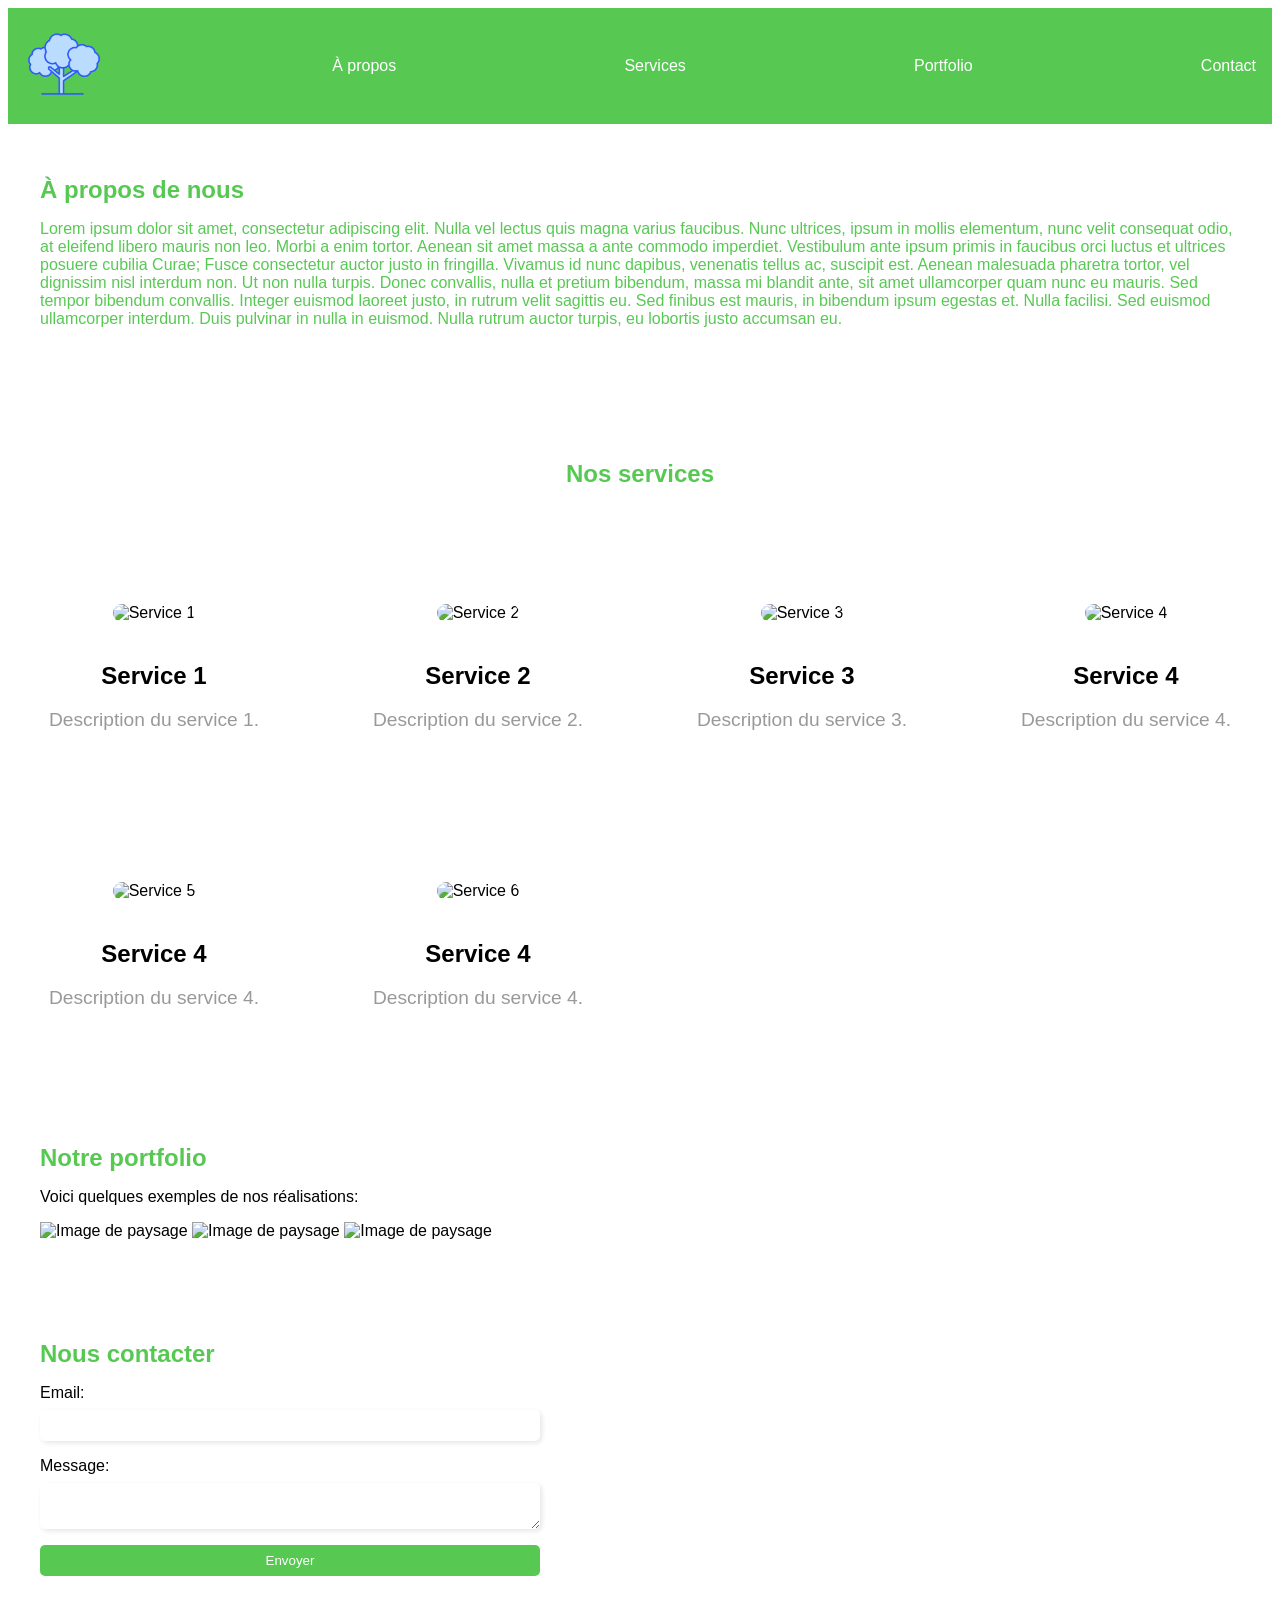
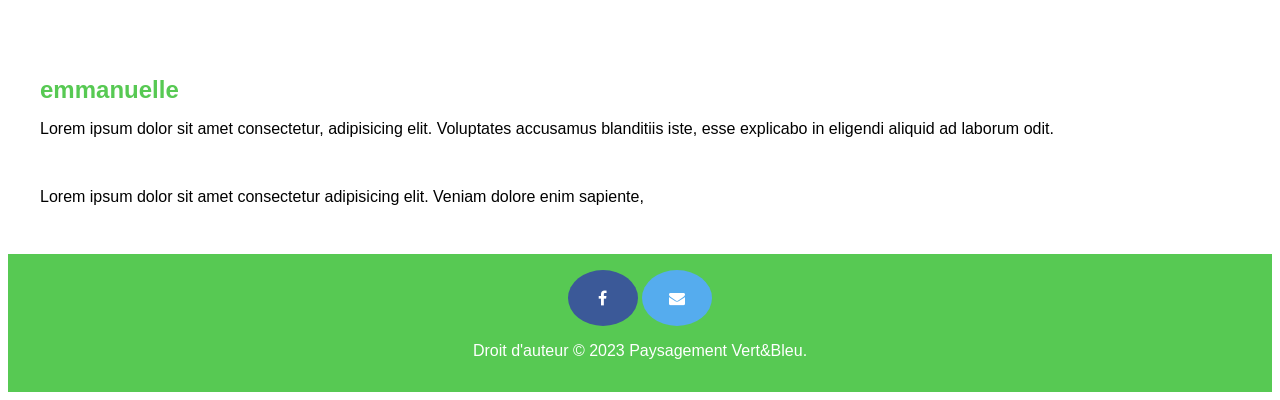
==== index.html @ c7f94cf3 "Add files via upload" ====
<!DOCTYPE html>
<html lang="fr">
<head>
  <meta charset="UTF-8">
  <meta http-equiv="X-UA-Compatible" content="IE=edge">
  <meta name="viewport" content="width=device-width, initial-scale=1.0">
  <title>Page de paysagement</title>
  <link rel="stylesheet" href="styles.css">
  <link rel="stylesheet" href="https://cdnjs.cloudflare.com/ajax/libs/font-awesome/4.7.0/css/font-awesome.min.css">
</head>
<body>
  <!-- Menu horizontal -->
  <nav class="menu">
    <a href="#top"> <img src="/img/tree.png" alt="" width="80px" height="80px"> </a>
    <a href="#a-propos">À propos</a>
    <a href="#services">Services</a>
    <a href="#portfolio">Portfolio</a>
    <a href="#contact">Contact</a>
  </nav>

  <!-- Section à propos -->
  <section id="a-propos" class="section section-apropos">
    <div class="container">
      <h2>À propos de nous</h2>
      <p>Lorem ipsum dolor sit amet, consectetur adipiscing elit. Nulla vel lectus quis magna varius faucibus. Nunc ultrices, ipsum in mollis elementum, nunc velit consequat odio, at eleifend libero mauris non leo. Morbi a enim tortor. Aenean sit amet massa a ante commodo imperdiet. Vestibulum ante ipsum primis in faucibus orci luctus et ultrices posuere cubilia Curae; Fusce consectetur auctor justo in fringilla. Vivamus id nunc dapibus, venenatis tellus ac, suscipit est. Aenean malesuada pharetra tortor, vel dignissim nisl interdum non. Ut non nulla turpis. Donec convallis, nulla et pretium bibendum, massa mi blandit ante, sit amet ullamcorper quam nunc eu mauris. Sed tempor bibendum convallis. Integer euismod laoreet justo, in rutrum velit sagittis eu. Sed finibus est mauris, in bibendum ipsum egestas et. Nulla facilisi. Sed euismod ullamcorper interdum. Duis pulvinar in nulla in euismod. Nulla rutrum auctor turpis, eu lobortis justo accumsan eu.</p>
    </div>
  </section>

  <!-- Section services -->
  <section id="services" class="section section-services">
    <div class="container">
      <h2>Nos services</h2>
      <div class="services-grid">
        <div class="service">
          <img src="image-service-1.jpg" alt="Service 1">
          <h3>Service 1</h3>
          <p>Description du service 1.</p>
        </div>
        <div class="service">
          <img src="image-service-2.jpg" alt="Service 2">
          <h3>Service 2</h3>
          <p>Description du service 2.</p>
        </div>
        <div class="service">
          <img src="image-service-3.jpg" alt="Service 3">
          <h3>Service 3</h3>
          <p>Description du service 3.</p>
        </div>
        <div class="service">
          <img src="image-service-4.jpg" alt="Service 4">
          <h3>Service 4</h3>
          <p>Description du service 4.</p>
        </div>
        <div class="service">
          <img src="image-service-5.jpg" alt="Service 5">
          <h3>Service 4</h3>
          <p>Description du service 4.</p>
        </div>
        <div class="service">
          <img src="image-service-5.jpg" alt="Service 6">
          <h3>Service 4</h3>
          <p>Description du service 4.</p>
        </div>
      </div>
    </div>
  </section>
  
  <!-- Section portfolio -->
  <section id="portfolio" class="section section-portfolio">
    <div class="container">
      <h2>Notre portfolio</h2>
      <p>Voici quelques exemples de nos réalisations:</p>
      <img src="/img/arbustre.jpg" alt="Image de paysage">
      <img src="/img/terreoutils.jpg" alt="Image de paysage">
      <img src="/img/gazon.jpg" alt="Image de paysage">
    </div>
  </section>

  <!-- Section contact -->
  <section id="contact" class="section section-contact">
    <div class="container">
      <h2>Nous contacter</h2>
      <form>
        <label for="email">Email:</label>
        <input type="email" id="email" name="email">
        <label for="message">Message:</label>
        <textarea id="message" name="message"></textarea>
        <button type="submit">Envoyer</button>
      </form>
    </div>
    <div>
      <H2>emmanuelle</H2>
      <p>Lorem ipsum dolor sit amet consectetur, adipisicing elit. Voluptates accusamus blanditiis iste, esse explicabo in eligendi aliquid ad laborum odit.</p>
      <br>
      <p>Lorem ipsum dolor sit amet consectetur adipisicing elit. Veniam dolore enim sapiente,</p>
    </div>
  </section>

  <!-- Footer -->
  <footer class="footer">
        <a href="#" class="fa fa-facebook"></a>
        <a href="#" class="fa fa-envelope"></a>

    <div class="container">
      <p>Droit d'auteur © 2023 Paysagement Vert&Bleu.</p>
    </div>
  </footer>

</body>
</html>
---- styles.css ----
/* Couleurs */
:root {
    --couleur-principale: #57c953; /* vert plus nature */
  }
  
  /* Polices */
  body {
    font-family: Arial, sans-serif;
  }
  
  /* Menu */
  .menu {
    display: flex;
    justify-content: space-between;
    align-items: center;
    background-color: var(--couleur-principale);
    color: white;
    padding: 1rem;
  }
  
  .menu a {
    color: white;
    text-decoration: none;
  }
  
  /* Sections */
  .section {
    padding: 2rem;
    background-color: white;
  }
  
  

  .section h2 {
    margin-bottom: 1rem;
    color: var(--couleur-principale);
  }
  
  /* À propos */
  .section-apropos {
    background-color: white;
    color: var(--couleur-principale);
  }
  
  /* Services */


  .section-services {
    background-color: #fff;
    padding: 4rem 0;
    text-align: center;
  }
  
  .services-grid {
    display: grid;
    grid-template-columns: repeat(auto-fit, minmax(250px, 1fr));
    gap: 2rem;
  }
  
  .service {
    margin-top: 100px;
    text-align: center;
  }
  
  .service img {
    width: 100%;
    height: auto;
    border-radius: 10px;
    margin-bottom: 1rem;
  }
  
  .service h3 {
    font-size: 1.5rem;
    margin-bottom: 0.5rem;
  }
  
  .service p {
    font-size: 1.2rem;
    color: #999;
  }
  
  /* Portfolio */
  .section-portfolio img {
    width: 100%;
    width: 500px;
    height: auto;
    margin-bottom: 1rem;
  }
  
  /* Contact */
  
  .section-contact form {
    display: flex;
    flex-direction: column;
    max-width: 500px;
    margin-bottom: 100px;
  }
  
  .section-contact label {
    margin-bottom: 0.5rem;
  }
  
  .section-contact input,
  .section-contact textarea {
    padding: 0.5rem;
    margin-bottom: 1rem;
    border: none;
    border-radius: 5px;
    box-shadow: 2px 2px 5px rgba(0, 0, 0, 0.1);
  }
  
  .section-contact button[type="submit"] {
    background-color: var(--couleur-principale);
    color: white;
    border: none;
    border-radius: 5px;
    padding: 0.5rem;
    cursor: pointer;
  }
  
  .section-contact button[type="submit"]:hover {
    background-color: #487c4e;
  }
  
  /* Footer */
  .footer {
    background-color: var(--couleur-principale);
    color: white;
    text-align: center;
    padding: 1rem;
  }

  /* Facebook */
.fa-facebook {
  background: #3B5998;
  color: white;
}

/* Twitter */
.fa-envelope {
  background: #55ACEE;
  color: white;
}

.fa {
  padding: 20px;
  font-size: 30px;
  width: 30px;
  text-align: center;
  text-decoration: none;
  border-radius: 50%;
}
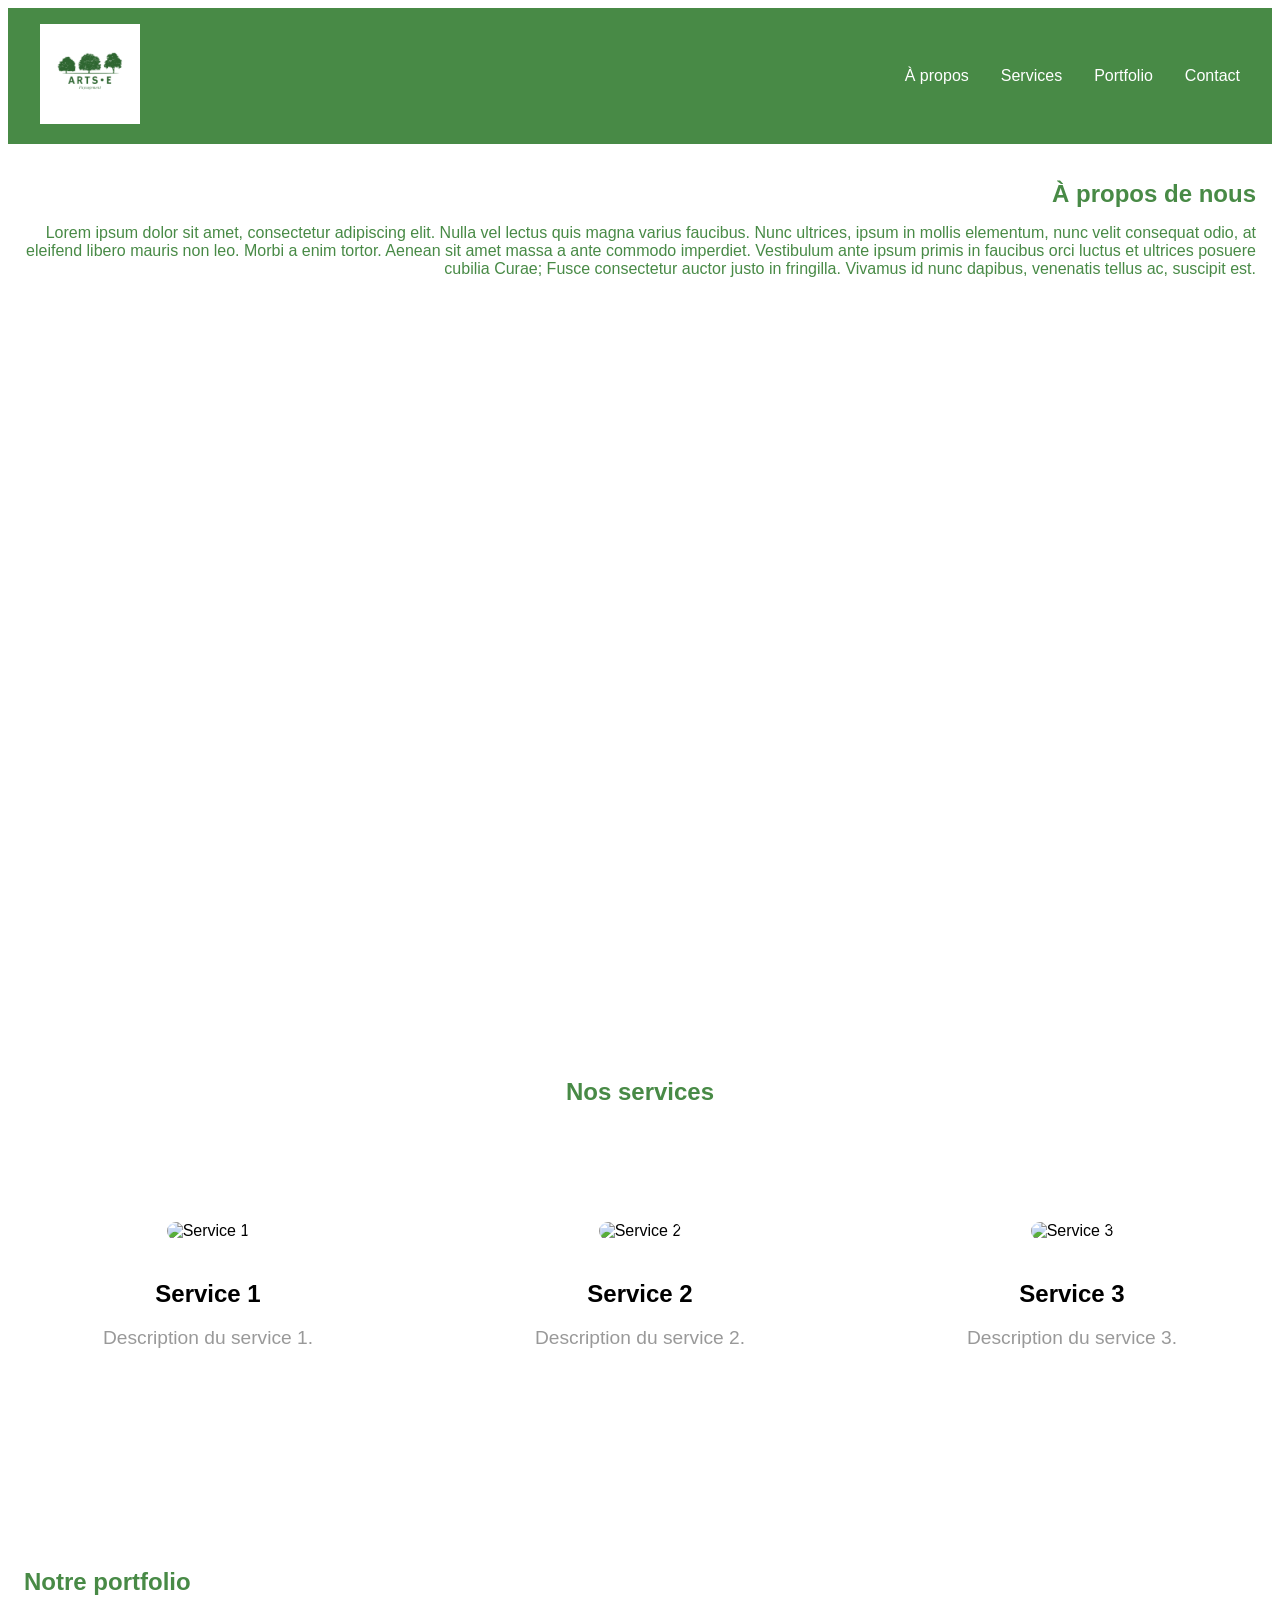
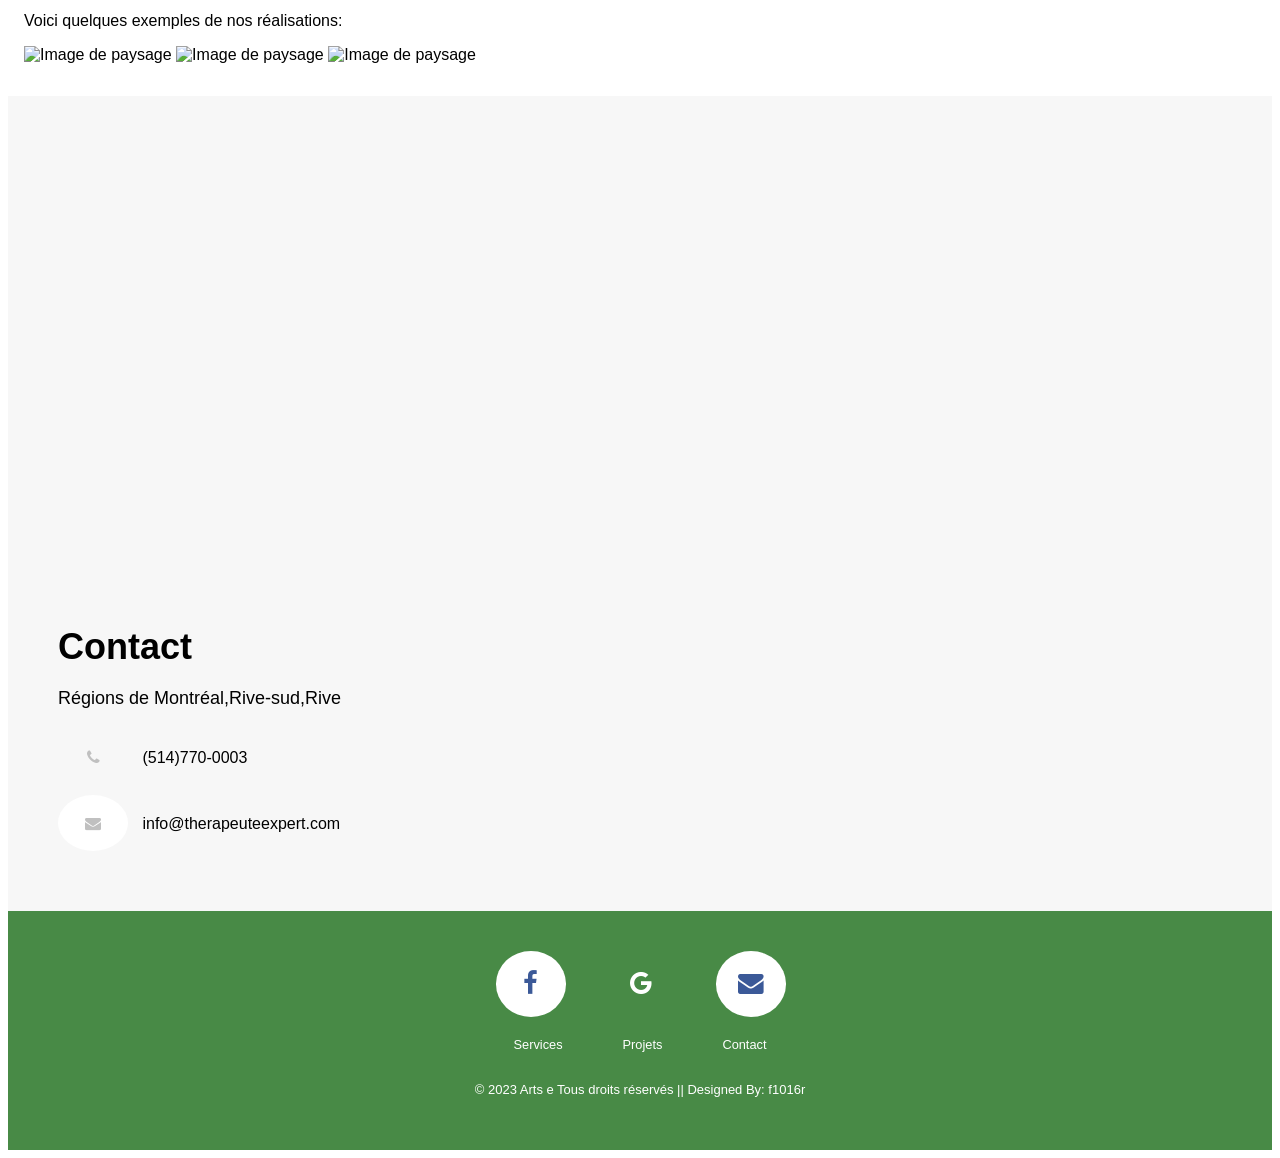
==== commit b39f3e1d: "Add files via upload" ====
--- a/index.html
+++ b/index.html
@@ -9,20 +9,24 @@
   <link rel="stylesheet" href="https://cdnjs.cloudflare.com/ajax/libs/font-awesome/4.7.0/css/font-awesome.min.css">
 </head>
 <body>
-  <!-- Menu horizontal -->
-  <nav class="menu">
-    <a href="#top"> <img src="/img/tree.png" alt="" width="80px" height="80px"> </a>
-    <a href="#a-propos">À propos</a>
-    <a href="#services">Services</a>
-    <a href="#portfolio">Portfolio</a>
-    <a href="#contact">Contact</a>
-  </nav>
-
+  <header>
+    <div class="menu-toggle">&#9776;</div>
+    <nav class="menu">
+      <a href="#top"><img src="/img/logoartse.png" alt="" width="100px" height="100px"></a>
+      <div class="menu-links">
+        <a href="#a-propos">À propos</a>
+        <a href="#services">Services</a>
+        <a href="#portfolio">Portfolio</a>
+        <a href="#contact">Contact</a>
+      </div>
+    </nav>
+  </header>
+  
   <!-- Section à propos -->
   <section id="a-propos" class="section section-apropos">
-    <div class="container">
+    <div class="contains">
       <h2>À propos de nous</h2>
-      <p>Lorem ipsum dolor sit amet, consectetur adipiscing elit. Nulla vel lectus quis magna varius faucibus. Nunc ultrices, ipsum in mollis elementum, nunc velit consequat odio, at eleifend libero mauris non leo. Morbi a enim tortor. Aenean sit amet massa a ante commodo imperdiet. Vestibulum ante ipsum primis in faucibus orci luctus et ultrices posuere cubilia Curae; Fusce consectetur auctor justo in fringilla. Vivamus id nunc dapibus, venenatis tellus ac, suscipit est. Aenean malesuada pharetra tortor, vel dignissim nisl interdum non. Ut non nulla turpis. Donec convallis, nulla et pretium bibendum, massa mi blandit ante, sit amet ullamcorper quam nunc eu mauris. Sed tempor bibendum convallis. Integer euismod laoreet justo, in rutrum velit sagittis eu. Sed finibus est mauris, in bibendum ipsum egestas et. Nulla facilisi. Sed euismod ullamcorper interdum. Duis pulvinar in nulla in euismod. Nulla rutrum auctor turpis, eu lobortis justo accumsan eu.</p>
+      <p>Lorem ipsum dolor sit amet, consectetur adipiscing elit. Nulla vel lectus quis magna varius faucibus. Nunc ultrices, ipsum in mollis elementum, nunc velit consequat odio, at eleifend libero mauris non leo. Morbi a enim tortor. Aenean sit amet massa a ante commodo imperdiet. Vestibulum ante ipsum primis in faucibus orci luctus et ultrices posuere cubilia Curae; Fusce consectetur auctor justo in fringilla. Vivamus id nunc dapibus, venenatis tellus ac, suscipit est. </p>
     </div>
   </section>
 
@@ -46,28 +50,13 @@
           <h3>Service 3</h3>
           <p>Description du service 3.</p>
         </div>
-        <div class="service">
-          <img src="image-service-4.jpg" alt="Service 4">
-          <h3>Service 4</h3>
-          <p>Description du service 4.</p>
-        </div>
-        <div class="service">
-          <img src="image-service-5.jpg" alt="Service 5">
-          <h3>Service 4</h3>
-          <p>Description du service 4.</p>
-        </div>
-        <div class="service">
-          <img src="image-service-5.jpg" alt="Service 6">
-          <h3>Service 4</h3>
-          <p>Description du service 4.</p>
-        </div>
       </div>
     </div>
   </section>
   
   <!-- Section portfolio -->
   <section id="portfolio" class="section section-portfolio">
-    <div class="container">
+    <div class="pics">
       <h2>Notre portfolio</h2>
       <p>Voici quelques exemples de nos réalisations:</p>
       <img src="/img/arbustre.jpg" alt="Image de paysage">
@@ -76,36 +65,46 @@
     </div>
   </section>
 
-  <!-- Section contact -->
-  <section id="contact" class="section section-contact">
-    <div class="container">
-      <h2>Nous contacter</h2>
-      <form>
-        <label for="email">Email:</label>
-        <input type="email" id="email" name="email">
-        <label for="message">Message:</label>
-        <textarea id="message" name="message"></textarea>
-        <button type="submit">Envoyer</button>
-      </form>
-    </div>
-    <div>
-      <H2>emmanuelle</H2>
-      <p>Lorem ipsum dolor sit amet consectetur, adipisicing elit. Voluptates accusamus blanditiis iste, esse explicabo in eligendi aliquid ad laborum odit.</p>
-      <br>
-      <p>Lorem ipsum dolor sit amet consectetur adipisicing elit. Veniam dolore enim sapiente,</p>
+  <section id="contact-section">
+    <div class="contact-container">
+      <div class="map-section">
+        <div class="map">
+          <iframe src="https://www.google.com/maps/embed?pb=!1m18!1m12!1m3!1d178788.19615527376!2d-73.8766791450049!3d45.559064210405836!2m3!1f0!2f0!3f0!3m2!1i1024!2i768!4f13.1!3m3!1m2!1s0x4cc91a541c64b70d%3A0x654e3138211fefef!2zTW9udHLDqWFsLCBRQw!5e0!3m2!1sfr!2sca!4v1682355980009!5m2!1sfr!2sca" width="100%" height="100%" style="border:0;" allowfullscreen="" loading="lazy" referrerpolicy="no-referrer-when-downgrade"></iframe>
+        </div>
+        <div class="contact-info">
+          <h2>Contact</h2>
+          <ul>
+            <p>Régions de Montréal,Rive-sud,Rive</p>
+            <li><i class="fa fa-phone"></i> (514)770-0003</li>
+            <li><i class="fa fa-envelope"></i> info@therapeuteexpert.com</li>
+          </ul>
+        </div>
+      </div>
     </div>
   </section>
+  
+
 
   <!-- Footer -->
-  <footer class="footer">
-        <a href="#" class="fa fa-facebook"></a>
-        <a href="#" class="fa fa-envelope"></a>
+  <footer>
+    <div class="footer">
+    <div class="row">
+    <a href="https://www.facebook.com/profile.php?id=100091646423129" target="_blank"><i class="fa fa-facebook"></i></a>
+    <a href="#"><i class="fa fa-google"></i></a>
+    <a href="mailto:agroymultiservices@gmail.com"><i class="fa fa-envelope"></i></a>
+    </div>
 
-    <div class="container">
-      <p>Droit d'auteur © 2023 Paysagement Vert&Bleu.</p>
+    <div class="row">
+    <ul>
+        <li><a href="#services">Services</a></li>
+        <li><a href="#projets">Projets</a></li>
+        <li><a href="#contact">Contact</a></li>
+    </ul>
+    <p> © 2023 Arts e  Tous droits réservés || Designed By: f1016r </p>
     </div>
-  </footer>
+    </footer>
 
 </body>
 </html>
 
+<script src="https://ajax.googleapis.com/ajax/libs/jquery/3.5.1/jquery.min.js"></script>
--- a/styles.css
+++ b/styles.css
@@ -1,6 +1,7 @@
 /* Couleurs */
 :root {
-    --couleur-principale: #57c953; /* vert plus nature */
+    --couleur-principale: #488a46; /* vert plus nature */
+    --couleur-secondaire1: #3B5998;
   }
   
   /* Polices */
@@ -8,8 +9,7 @@
     font-family: Arial, sans-serif;
   }
   
-  /* Menu */
-  .menu {
+  header {
     display: flex;
     justify-content: space-between;
     align-items: center;
@@ -18,14 +18,56 @@
     padding: 1rem;
   }
   
+  .menu-toggle {
+    font-size: 2rem;
+    cursor: pointer;
+    display: none;
+  }
+  
+  .menu {
+    display: flex;
+    justify-content: space-between;
+    align-items: center;
+    width: 100%;
+  }
+  
+  .menu-links {
+    display: flex;
+    flex-direction: row;
+    justify-content: flex-end;
+  }
+  
   .menu a {
     color: white;
     text-decoration: none;
+    margin: 0 1rem;
+  }
+  
+  @media screen and (max-width: 768px) {
+    .menu-links {
+      display: none;
+      flex-direction: column;
+      align-items: center;
+      background-color: var(--couleur-principale);
+      position: absolute;
+      top: 4rem;
+      left: 0;
+      width: 100%;
+      padding: 1rem 0;
+    }
+  
+    .menu a {
+      margin: 0.5rem;
+    }
+  
+    .menu-toggle {
+      display: block;
+    }
   }
   
   /* Sections */
   .section {
-    padding: 2rem;
+    padding: 1rem;
     background-color: white;
   }
   
@@ -36,16 +78,50 @@
     color: var(--couleur-principale);
   }
   
-  /* À propos */
+/* À propos */
+.section-apropos {
+  background-image: url(/img/gazon.jpg);
+  background-size: cover;
+  background-position: center;
+  background-repeat: no-repeat;
+  color: var(--couleur-principale);
+  position: relative;
+}
+
+.section-apropos::before {
+  content: "";
+  position: absolute;
+  top: 0;
+  left: 0;
+  right: 0;
+  bottom: 0;
+  background-color: rgba(0,0,0,0.5);
+  z-index: -1;
+}
+
+.contains {
+  margin-bottom: 600px;
+}
+
+.section-apropos p{
+  text-align: right;
+}
+
+.section-apropos h2 {
+  text-align: right;
+}
+
+@media (max-width: 768px) {
   .section-apropos {
-    background-color: white;
-    color: var(--couleur-principale);
-  }
-  
+    background-size: 150%;
+  }
+}
+
   /* Services */
 
-
   .section-services {
+    margin-top: 100px;
+    margin-bottom: 100px;
     background-color: #fff;
     padding: 4rem 0;
     text-align: center;
@@ -80,6 +156,7 @@
   }
   
   /* Portfolio */
+  
   .section-portfolio img {
     width: 100%;
     width: 500px;
@@ -87,59 +164,161 @@
     margin-bottom: 1rem;
   }
   
-  /* Contact */
-  
-  .section-contact form {
-    display: flex;
+/* Contact */
+
+#contact-section {
+  color: var(--color1);
+  display: flex;
+  flex-direction: column;
+  justify-content: center;
+  align-items: center;
+  background-color: #f7f7f7;
+  padding: 50px;
+}
+
+.contact-container {
+  display: flex;
+  flex-wrap: wrap;
+  justify-content: space-between;
+  align-items: flex-start;
+  max-width: 1200px;
+  width: 100%;
+}
+
+.contact-info {
+  flex-basis: 45%;
+  max-width: 500px;
+  width: 100%;
+}
+
+.contact-info h2 {
+  font-size: 36px;
+  margin-bottom: 20px;
+}
+
+.contact-info p {
+  font-size: 18px;
+  margin-bottom: 20px;
+}
+
+.contact-info ul {
+  list-style-type: none;
+  padding: 0;
+  margin: 0;
+}
+
+.contact-info li {
+  font-size: 16px;
+  margin-bottom: 10px;
+}
+
+.contact-info i {
+  margin-right: 10px;
+  color: #c0c0c0;
+}
+
+.map-section {
+  flex-basis: 45%;
+  max-width: 600px;
+  width: 100%;
+}
+
+.map {
+  width: 100%;
+  height: 450px;
+}
+
+@media only screen and (max-width: 767px) {
+  .contact-container {
     flex-direction: column;
-    max-width: 500px;
-    margin-bottom: 100px;
-  }
-  
-  .section-contact label {
-    margin-bottom: 0.5rem;
-  }
-  
-  .section-contact input,
-  .section-contact textarea {
-    padding: 0.5rem;
-    margin-bottom: 1rem;
-    border: none;
-    border-radius: 5px;
-    box-shadow: 2px 2px 5px rgba(0, 0, 0, 0.1);
-  }
-  
-  .section-contact button[type="submit"] {
-    background-color: var(--couleur-principale);
-    color: white;
-    border: none;
-    border-radius: 5px;
-    padding: 0.5rem;
-    cursor: pointer;
-  }
-  
-  .section-contact button[type="submit"]:hover {
-    background-color: #487c4e;
-  }
-  
-  /* Footer */
-  .footer {
-    background-color: var(--couleur-principale);
-    color: white;
-    text-align: center;
-    padding: 1rem;
-  }
+  }
+
+  .contact-info, .map-section {
+    flex-basis: 100%;
+    max-width: 100%;
+  }
+
+  .map {
+    margin-top: 50px;
+  }
+}
+
+/* Style pour le footer */
+.footer {
+  background: var(--couleur-principale);
+  padding: 30px 0px;
+  font-family: Arial, sans-serif;
+  text-align: center;
+}
+
+.footer .row {
+  display: flex;
+  flex-wrap: wrap;
+  justify-content: center;
+  align-items: center;
+  margin: 10px 0px;
+  color: #fff;
+  font-size: 0.8em;
+}
+
+.footer .row a {
+  text-decoration: none;
+  color: #fff;
+  transition: 0.5s;
+  margin: 0px 20px;
+}
+
+.footer .row a:hover {
+  color: var(--couleur-secondaire1);
+}
+
+.footer .row ul {
+  display: flex;
+  justify-content: center;
+  flex-wrap: wrap;
+  width: 100%;
+  margin: 0px;
+  padding: 0px;
+}
+
+.footer .row ul li {
+  margin: 10px;
+  list-style: none;
+}
+
+.footer .row a i {
+  font-size: 2em;
+  margin: 0% 1%;
+}
+
+.footer p {
+  margin-top: 20px;
+  color: #fff;
+  font-size: small;
+}
+
+@media (max-width: 768px) {
+  .footer .row {
+    flex-direction: column;
+  }
+  .footer .row ul {
+    margin-top: 20px;
+  }
+  .footer .row ul li {
+    margin: 0px;
+  }
+}
 
   /* Facebook */
 .fa-facebook {
-  background: #3B5998;
-  color: white;
+  background: white;
+  color: #3B5998;
 }
 
 /* Twitter */
 .fa-envelope {
-  background: #55ACEE;
-  color: white;
+  background: white;
+  color: #3B5998;
 }
 
 .fa {
